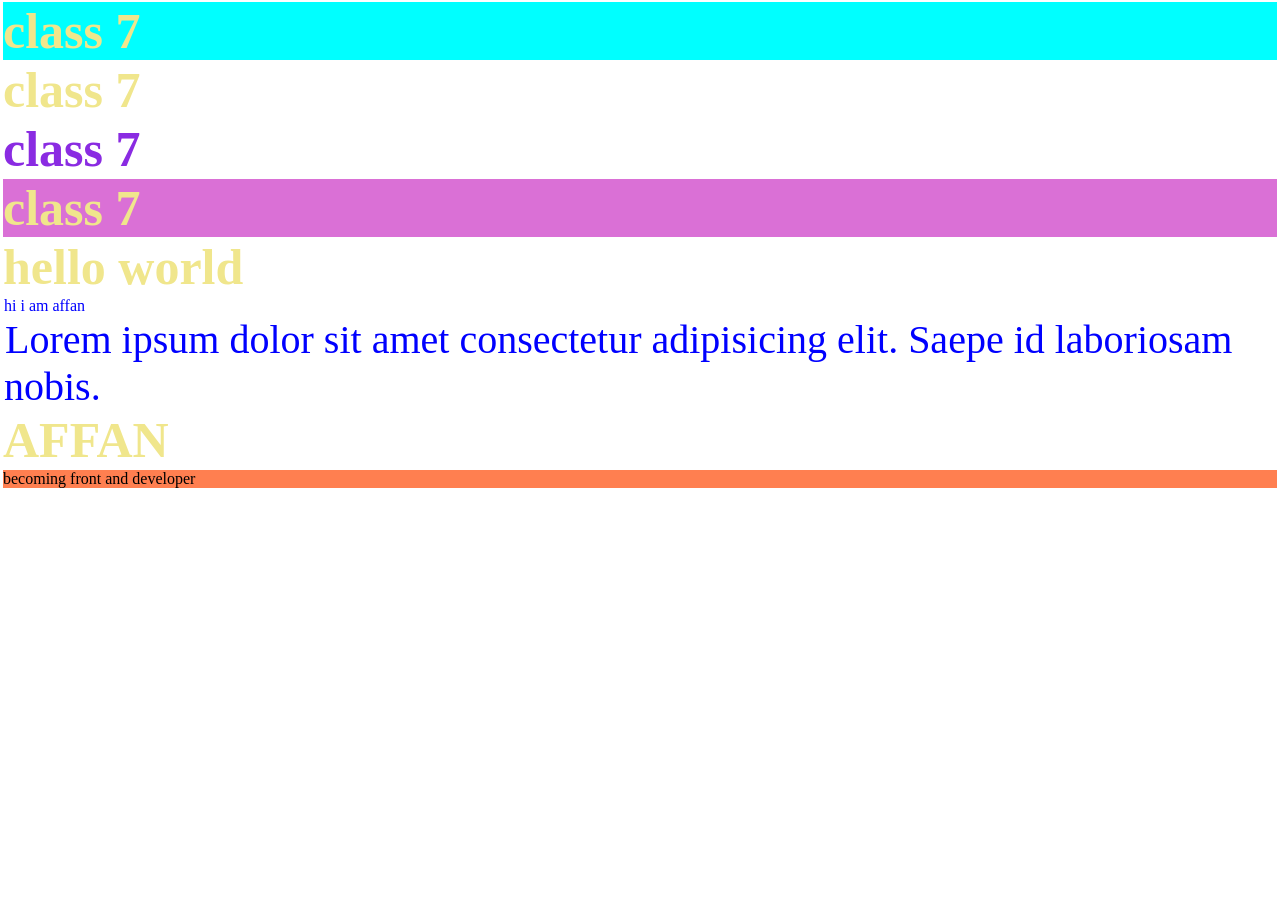
==== CSS/index.html @ f4761dbb "Add files via upload" ====
<!DOCTYPE html>
<html lang="en">
<head>
    <meta charset="UTF-8">
    <meta name="viewport" content="width=device-width, initial-scale=1.0">
    <title>Document</title>

    <link rel="stylesheet" href="style.css">
</head>
<body>
    <h1 style="background-color: cyan;"> class 7</h1>
     <h1> class 7</h1>
<h1 id="heading"> class 7</h1>
<h1 class="four"> class 7</h1>
<h2> hello world</h2>
<div>
<p>
    hi i am affan 
</p>
</div>

<div>
    <p>
     <span>   Lorem ipsum dolor
         sit amet consectetur adipisicing
          elit. Saepe id laboriosam nobis.
          </span>
    </p>
</div>
<h1>AFFAN</h1>
<p>becoming front and developer</p>

</body>
</html>
---- CSS/style.css ----
/*universal selector*/

*{
margin: 1px;
}

body{
/*background-color:black;*/
/*type selector*/
h1,h2{
color: khaki;
font-size: 50px;
}
}
/*class selector*/
.four{
    background-color:orchid;
}
/*Id selector*/
#heading{
    color: blueviolet;
}
/*child selector*/
div>p{
    color: blue;
}
/*descendant selector*/
div span {
    font-size: 40px;
}
/*adjacent selector*/
div+span{
   background-color: brown; 
}
/*general sibling selector*/
h1~p{
    background-color: coral;
}
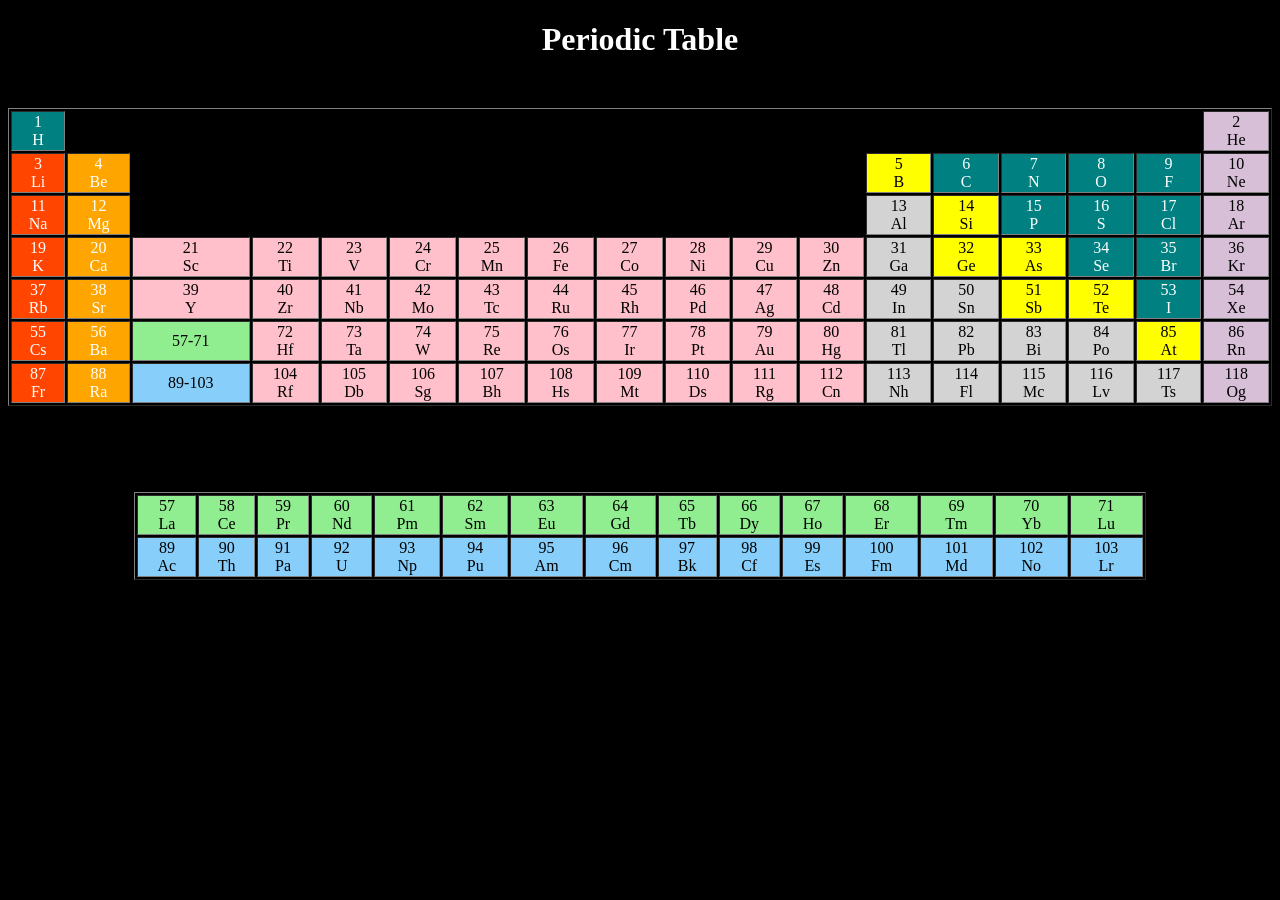
==== commit 1534721e: "Add files via upload" ====
--- a/CSS/index.html
+++ b/CSS/index.html
@@ -1,34 +1,177 @@
 <!DOCTYPE html>
 <html lang="en">
 <head>
-    <meta charset="UTF-8">
-    <meta name="viewport" content="width=device-width, initial-scale=1.0">
-    <title>Document</title>
+  <meta charset="UTF-8">
+  <title>Periodic Table</title>
+</head>
+<body style="background-color: black; color: white;">
 
-    <link rel="stylesheet" href="style.css">
-</head>
-<body>
-    <h1 style="background-color: cyan;"> class 7</h1>
-     <h1> class 7</h1>
-<h1 id="heading"> class 7</h1>
-<h1 class="four"> class 7</h1>
-<h2> hello world</h2>
-<div>
-<p>
-    hi i am affan 
-</p>
-</div>
+  <center>
+    <h1>Periodic Table</h1>
 
-<div>
-    <p>
-     <span>   Lorem ipsum dolor
-         sit amet consectetur adipisicing
-          elit. Saepe id laboriosam nobis.
-          </span>
-    </p>
-</div>
-<h1>AFFAN</h1>
-<p>becoming front and developer</p>
+    <!-- Main Table -->
+    <table border="1" style="width: 100%; text-align: center; margin-top: 50px;">
+      <!-- Row 1 -->
+      <tr>
+        <td style="background-color: #008080;">1<br>H</td>
+        <td colspan="16" style="empty-cells: hide;"></td>
+        <td style="background-color: #d8bfd8; color: black;">2<br>He</td>
+      </tr>
+
+      <!-- Row 2 -->
+      <tr>
+        <td style="background-color: #ff4500;">3<br>Li</td>
+        <td style="background-color: #ffa500;">4<br>Be</td>
+        <td colspan="10" style="empty-cells: hide;"></td>
+        <td style="background-color: #ffff00; color: black;">5<br>B</td>
+        <td style="background-color: #008080;">6<br>C</td>
+        <td style="background-color: #008080;">7<br>N</td>
+        <td style="background-color: #008080;">8<br>O</td>
+        <td style="background-color: #008080;">9<br>F</td>
+        <td style="background-color: #d8bfd8; color: black;">10<br>Ne</td>
+      </tr>
+
+      <!-- Row 3 -->
+      <tr>
+        <td style="background-color: #ff4500;">11<br>Na</td>
+        <td style="background-color: #ffa500;">12<br>Mg</td>
+        <td colspan="10" style="empty-cells: hide;"></td>
+        <td style="background-color: #d3d3d3; color: black;">13<br>Al</td>
+        <td style="background-color: #ffff00; color: black;">14<br>Si</td>
+        <td style="background-color: #008080;">15<br>P</td>
+        <td style="background-color: #008080;">16<br>S</td>
+        <td style="background-color: #008080;">17<br>Cl</td>
+        <td style="background-color: #d8bfd8; color: black;">18<br>Ar</td>
+      </tr>
+
+      <!-- Row 4 -->
+      <tr>
+        <td style="background-color: #ff4500;">19<br>K</td>
+        <td style="background-color: #ffa500;">20<br>Ca</td>
+        <td style="background-color: #ffc0cb; color: black;">21<br>Sc</td>
+        <td style="background-color: #ffc0cb; color: black;">22<br>Ti</td>
+        <td style="background-color: #ffc0cb; color: black;">23<br>V</td>
+        <td style="background-color: #ffc0cb; color: black;">24<br>Cr</td>
+        <td style="background-color: #ffc0cb; color: black;">25<br>Mn</td>
+        <td style="background-color: #ffc0cb; color: black;">26<br>Fe</td>
+        <td style="background-color: #ffc0cb; color: black;">27<br>Co</td>
+        <td style="background-color: #ffc0cb; color: black;">28<br>Ni</td>
+        <td style="background-color: #ffc0cb; color: black;">29<br>Cu</td>
+        <td style="background-color: #ffc0cb; color: black;">30<br>Zn</td>
+        <td style="background-color: #d3d3d3; color: black;">31<br>Ga</td>
+        <td style="background-color: #ffff00; color: black;">32<br>Ge</td>
+        <td style="background-color: #ffff00; color: black;">33<br>As</td>
+        <td style="background-color: #008080;">34<br>Se</td>
+        <td style="background-color: #008080;">35<br>Br</td>
+        <td style="background-color: #d8bfd8; color: black;">36<br>Kr</td>
+      </tr>
+
+      <!-- Row 5 -->
+      <tr>
+        <td style="background-color: #ff4500;">37<br>Rb</td>
+        <td style="background-color: #ffa500;">38<br>Sr</td>
+        <td style="background-color: #ffc0cb; color: black;">39<br>Y</td>
+        <td style="background-color: #ffc0cb; color: black;">40<br>Zr</td>
+        <td style="background-color: #ffc0cb; color: black;">41<br>Nb</td>
+        <td style="background-color: #ffc0cb; color: black;">42<br>Mo</td>
+        <td style="background-color: #ffc0cb; color: black;">43<br>Tc</td>
+        <td style="background-color: #ffc0cb; color: black;">44<br>Ru</td>
+        <td style="background-color: #ffc0cb; color: black;">45<br>Rh</td>
+        <td style="background-color: #ffc0cb; color: black;">46<br>Pd</td>
+        <td style="background-color: #ffc0cb; color: black;">47<br>Ag</td>
+        <td style="background-color: #ffc0cb; color: black;">48<br>Cd</td>
+        <td style="background-color: #d3d3d3; color: black;">49<br>In</td>
+        <td style="background-color: #d3d3d3; color: black;">50<br>Sn</td>
+        <td style="background-color: #ffff00; color: black;">51<br>Sb</td>
+        <td style="background-color: #ffff00; color: black;">52<br>Te</td>
+        <td style="background-color: #008080;">53<br>I</td>
+        <td style="background-color: #d8bfd8; color: black;">54<br>Xe</td>
+      </tr>
+      <!-- Row 6 -->
+      <tr>
+        <td style="background-color: #ff4500;">55<br>Cs</td>
+        <td style="background-color: #ffa500;">56<br>Ba</td>
+        <td style="background-color: #90ee90; color: black;">57-71</td>
+        <td style="background-color: #ffc0cb; color: black;">72<br>Hf</td>
+        <td style="background-color: #ffc0cb; color: black;">73<br>Ta</td>
+        <td style="background-color: #ffc0cb; color: black;">74<br>W</td>
+        <td style="background-color: #ffc0cb; color: black;">75<br>Re</td>
+        <td style="background-color: #ffc0cb; color: black;">76<br>Os</td>
+        <td style="background-color: #ffc0cb; color: black;">77<br>Ir</td>
+        <td style="background-color: #ffc0cb; color: black;">78<br>Pt</td>
+        <td style="background-color: #ffc0cb; color: black;">79<br>Au</td>
+        <td style="background-color: #ffc0cb; color: black;">80<br>Hg</td>
+        <td style="background-color: #d3d3d3; color: black;">81<br>Tl</td>
+        <td style="background-color: #d3d3d3; color: black;">82<br>Pb</td>
+        <td style="background-color: #d3d3d3; color: black;">83<br>Bi</td>
+        <td style="background-color: #d3d3d3; color: black;">84<br>Po</td>
+        <td style="background-color: #ffff00; color: black;">85<br>At</td>
+        <td style="background-color: #d8bfd8; color: black;">86<br>Rn</td>
+      </tr>
+
+      <!-- Row 7 -->
+      <tr>
+        <td style="background-color: #ff4500;">87<br>Fr</td>
+        <td style="background-color: #ffa500;">88<br>Ra</td>
+        <td style="background-color: #87cefa; color: black;">89-103</td>
+        <td style="background-color: #ffc0cb; color: black;">104<br>Rf</td>
+        <td style="background-color: #ffc0cb; color: black;">105<br>Db</td>
+        <td style="background-color: #ffc0cb; color: black;">106<br>Sg</td>
+        <td style="background-color: #ffc0cb; color: black;">107<br>Bh</td>
+        <td style="background-color: #ffc0cb; color: black;">108<br>Hs</td>
+        <td style="background-color: #ffc0cb; color: black;">109<br>Mt</td>
+        <td style="background-color: #ffc0cb; color: black;">110<br>Ds</td>
+        <td style="background-color: #ffc0cb; color: black;">111<br>Rg</td>
+        <td style="background-color: #ffc0cb; color: black;">112<br>Cn</td>
+        <td style="background-color: #d3d3d3; color: black;">113<br>Nh</td>
+        <td style="background-color: #d3d3d3; color: black;">114<br>Fl</td>
+        <td style="background-color: #d3d3d3; color: black;">115<br>Mc</td>
+        <td style="background-color: #d3d3d3; color: black;">116<br>Lv</td>
+        <td style="background-color: #d3d3d3; color: black;">117<br>Ts</td>
+        <td style="background-color: #d8bfd8; color: black;">118<br>Og</td>
+      </tr>
+    </table>
+
+    <br><br>
+
+    <!-- Bottom F-Block Table -->
+    <table border="1" style="width: 80%; text-align: center; margin-top: 50px;">
+      <tr>
+        <td style="background-color: #90ee90; color: black;">57<br>La</td>
+        <td style="background-color: #90ee90; color: black;">58<br>Ce</td>
+        <td style="background-color: #90ee90; color: black;">59<br>Pr</td>
+        <td style="background-color: #90ee90; color: black;">60<br>Nd</td>
+        <td style="background-color: #90ee90; color: black;">61<br>Pm</td>
+        <td style="background-color: #90ee90; color: black;">62<br>Sm</td>
+        <td style="background-color: #90ee90; color: black;">63<br>Eu</td>
+        <td style="background-color: #90ee90; color: black;">64<br>Gd</td>
+        <td style="background-color: #90ee90; color: black;">65<br>Tb</td>
+        <td style="background-color: #90ee90; color: black;">66<br>Dy</td>
+        <td style="background-color: #90ee90; color: black;">67<br>Ho</td>
+        <td style="background-color: #90ee90; color: black;">68<br>Er</td>
+        <td style="background-color: #90ee90; color: black;">69<br>Tm</td>
+        <td style="background-color: #90ee90; color: black;">70<br>Yb</td>
+        <td style="background-color: #90ee90; color: black;">71<br>Lu</td>
+      </tr>
+      <tr>
+        <td style="background-color: #87cefa; color: black;">89<br>Ac</td>
+        <td style="background-color: #87cefa; color: black;">90<br>Th</td>
+        <td style="background-color: #87cefa; color: black;">91<br>Pa</td>
+        <td style="background-color: #87cefa; color: black;">92<br>U</td>
+        <td style="background-color: #87cefa; color: black;">93<br>Np</td>
+        <td style="background-color: #87cefa; color: black;">94<br>Pu</td>
+        <td style="background-color: #87cefa; color: black;">95<br>Am</td>
+        <td style="background-color: #87cefa; color: black;">96<br>Cm</td>
+        <td style="background-color: #87cefa; color: black;">97<br>Bk</td>
+        <td style="background-color: #87cefa; color: black;">98<br>Cf</td>
+        <td style="background-color: #87cefa; color: black;">99<br>Es</td>
+        <td style="background-color: #87cefa; color: black;">100<br>Fm</td>
+        <td style="background-color: #87cefa; color: black;">101<br>Md</td>
+        <td style="background-color: #87cefa; color: black;">102<br>No</td>
+        <td style="background-color: #87cefa; color: black;">103<br>Lr</td>
+      </tr>
+    </table>
+  </center>
 
 </body>
 </html>
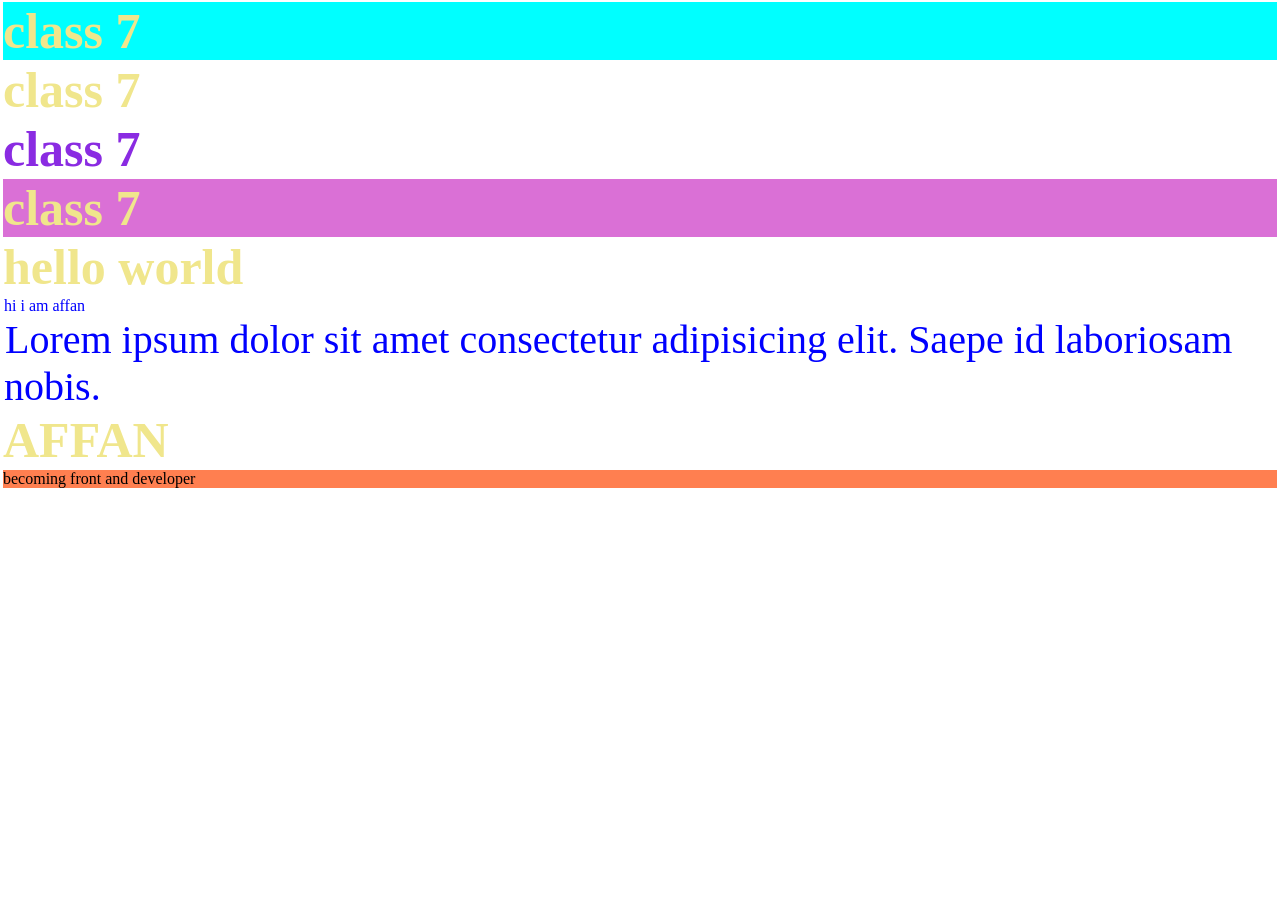
==== commit 9a97f771: "Add files via upload" ====
--- a/CSS/index.html
+++ b/CSS/index.html
@@ -1,177 +1,34 @@
 <!DOCTYPE html>
 <html lang="en">
 <head>
-  <meta charset="UTF-8">
-  <title>Periodic Table</title>
+    <meta charset="UTF-8">
+    <meta name="viewport" content="width=device-width, initial-scale=1.0">
+    <title>Document</title>
+
+    <link rel="stylesheet" href="style.css">
 </head>
-<body style="background-color: black; color: white;">
+<body>
+    <h1 style="background-color: cyan;"> class 7</h1>
+     <h1> class 7</h1>
+<h1 id="heading"> class 7</h1>
+<h1 class="four"> class 7</h1>
+<h2> hello world</h2>
+<div>
+<p>
+    hi i am affan 
+</p>
+</div>
 
-  <center>
-    <h1>Periodic Table</h1>
-
-    <!-- Main Table -->
-    <table border="1" style="width: 100%; text-align: center; margin-top: 50px;">
-      <!-- Row 1 -->
-      <tr>
-        <td style="background-color: #008080;">1<br>H</td>
-        <td colspan="16" style="empty-cells: hide;"></td>
-        <td style="background-color: #d8bfd8; color: black;">2<br>He</td>
-      </tr>
-
-      <!-- Row 2 -->
-      <tr>
-        <td style="background-color: #ff4500;">3<br>Li</td>
-        <td style="background-color: #ffa500;">4<br>Be</td>
-        <td colspan="10" style="empty-cells: hide;"></td>
-        <td style="background-color: #ffff00; color: black;">5<br>B</td>
-        <td style="background-color: #008080;">6<br>C</td>
-        <td style="background-color: #008080;">7<br>N</td>
-        <td style="background-color: #008080;">8<br>O</td>
-        <td style="background-color: #008080;">9<br>F</td>
-        <td style="background-color: #d8bfd8; color: black;">10<br>Ne</td>
-      </tr>
-
-      <!-- Row 3 -->
-      <tr>
-        <td style="background-color: #ff4500;">11<br>Na</td>
-        <td style="background-color: #ffa500;">12<br>Mg</td>
-        <td colspan="10" style="empty-cells: hide;"></td>
-        <td style="background-color: #d3d3d3; color: black;">13<br>Al</td>
-        <td style="background-color: #ffff00; color: black;">14<br>Si</td>
-        <td style="background-color: #008080;">15<br>P</td>
-        <td style="background-color: #008080;">16<br>S</td>
-        <td style="background-color: #008080;">17<br>Cl</td>
-        <td style="background-color: #d8bfd8; color: black;">18<br>Ar</td>
-      </tr>
-
-      <!-- Row 4 -->
-      <tr>
-        <td style="background-color: #ff4500;">19<br>K</td>
-        <td style="background-color: #ffa500;">20<br>Ca</td>
-        <td style="background-color: #ffc0cb; color: black;">21<br>Sc</td>
-        <td style="background-color: #ffc0cb; color: black;">22<br>Ti</td>
-        <td style="background-color: #ffc0cb; color: black;">23<br>V</td>
-        <td style="background-color: #ffc0cb; color: black;">24<br>Cr</td>
-        <td style="background-color: #ffc0cb; color: black;">25<br>Mn</td>
-        <td style="background-color: #ffc0cb; color: black;">26<br>Fe</td>
-        <td style="background-color: #ffc0cb; color: black;">27<br>Co</td>
-        <td style="background-color: #ffc0cb; color: black;">28<br>Ni</td>
-        <td style="background-color: #ffc0cb; color: black;">29<br>Cu</td>
-        <td style="background-color: #ffc0cb; color: black;">30<br>Zn</td>
-        <td style="background-color: #d3d3d3; color: black;">31<br>Ga</td>
-        <td style="background-color: #ffff00; color: black;">32<br>Ge</td>
-        <td style="background-color: #ffff00; color: black;">33<br>As</td>
-        <td style="background-color: #008080;">34<br>Se</td>
-        <td style="background-color: #008080;">35<br>Br</td>
-        <td style="background-color: #d8bfd8; color: black;">36<br>Kr</td>
-      </tr>
-
-      <!-- Row 5 -->
-      <tr>
-        <td style="background-color: #ff4500;">37<br>Rb</td>
-        <td style="background-color: #ffa500;">38<br>Sr</td>
-        <td style="background-color: #ffc0cb; color: black;">39<br>Y</td>
-        <td style="background-color: #ffc0cb; color: black;">40<br>Zr</td>
-        <td style="background-color: #ffc0cb; color: black;">41<br>Nb</td>
-        <td style="background-color: #ffc0cb; color: black;">42<br>Mo</td>
-        <td style="background-color: #ffc0cb; color: black;">43<br>Tc</td>
-        <td style="background-color: #ffc0cb; color: black;">44<br>Ru</td>
-        <td style="background-color: #ffc0cb; color: black;">45<br>Rh</td>
-        <td style="background-color: #ffc0cb; color: black;">46<br>Pd</td>
-        <td style="background-color: #ffc0cb; color: black;">47<br>Ag</td>
-        <td style="background-color: #ffc0cb; color: black;">48<br>Cd</td>
-        <td style="background-color: #d3d3d3; color: black;">49<br>In</td>
-        <td style="background-color: #d3d3d3; color: black;">50<br>Sn</td>
-        <td style="background-color: #ffff00; color: black;">51<br>Sb</td>
-        <td style="background-color: #ffff00; color: black;">52<br>Te</td>
-        <td style="background-color: #008080;">53<br>I</td>
-        <td style="background-color: #d8bfd8; color: black;">54<br>Xe</td>
-      </tr>
-      <!-- Row 6 -->
-      <tr>
-        <td style="background-color: #ff4500;">55<br>Cs</td>
-        <td style="background-color: #ffa500;">56<br>Ba</td>
-        <td style="background-color: #90ee90; color: black;">57-71</td>
-        <td style="background-color: #ffc0cb; color: black;">72<br>Hf</td>
-        <td style="background-color: #ffc0cb; color: black;">73<br>Ta</td>
-        <td style="background-color: #ffc0cb; color: black;">74<br>W</td>
-        <td style="background-color: #ffc0cb; color: black;">75<br>Re</td>
-        <td style="background-color: #ffc0cb; color: black;">76<br>Os</td>
-        <td style="background-color: #ffc0cb; color: black;">77<br>Ir</td>
-        <td style="background-color: #ffc0cb; color: black;">78<br>Pt</td>
-        <td style="background-color: #ffc0cb; color: black;">79<br>Au</td>
-        <td style="background-color: #ffc0cb; color: black;">80<br>Hg</td>
-        <td style="background-color: #d3d3d3; color: black;">81<br>Tl</td>
-        <td style="background-color: #d3d3d3; color: black;">82<br>Pb</td>
-        <td style="background-color: #d3d3d3; color: black;">83<br>Bi</td>
-        <td style="background-color: #d3d3d3; color: black;">84<br>Po</td>
-        <td style="background-color: #ffff00; color: black;">85<br>At</td>
-        <td style="background-color: #d8bfd8; color: black;">86<br>Rn</td>
-      </tr>
-
-      <!-- Row 7 -->
-      <tr>
-        <td style="background-color: #ff4500;">87<br>Fr</td>
-        <td style="background-color: #ffa500;">88<br>Ra</td>
-        <td style="background-color: #87cefa; color: black;">89-103</td>
-        <td style="background-color: #ffc0cb; color: black;">104<br>Rf</td>
-        <td style="background-color: #ffc0cb; color: black;">105<br>Db</td>
-        <td style="background-color: #ffc0cb; color: black;">106<br>Sg</td>
-        <td style="background-color: #ffc0cb; color: black;">107<br>Bh</td>
-        <td style="background-color: #ffc0cb; color: black;">108<br>Hs</td>
-        <td style="background-color: #ffc0cb; color: black;">109<br>Mt</td>
-        <td style="background-color: #ffc0cb; color: black;">110<br>Ds</td>
-        <td style="background-color: #ffc0cb; color: black;">111<br>Rg</td>
-        <td style="background-color: #ffc0cb; color: black;">112<br>Cn</td>
-        <td style="background-color: #d3d3d3; color: black;">113<br>Nh</td>
-        <td style="background-color: #d3d3d3; color: black;">114<br>Fl</td>
-        <td style="background-color: #d3d3d3; color: black;">115<br>Mc</td>
-        <td style="background-color: #d3d3d3; color: black;">116<br>Lv</td>
-        <td style="background-color: #d3d3d3; color: black;">117<br>Ts</td>
-        <td style="background-color: #d8bfd8; color: black;">118<br>Og</td>
-      </tr>
-    </table>
-
-    <br><br>
-
-    <!-- Bottom F-Block Table -->
-    <table border="1" style="width: 80%; text-align: center; margin-top: 50px;">
-      <tr>
-        <td style="background-color: #90ee90; color: black;">57<br>La</td>
-        <td style="background-color: #90ee90; color: black;">58<br>Ce</td>
-        <td style="background-color: #90ee90; color: black;">59<br>Pr</td>
-        <td style="background-color: #90ee90; color: black;">60<br>Nd</td>
-        <td style="background-color: #90ee90; color: black;">61<br>Pm</td>
-        <td style="background-color: #90ee90; color: black;">62<br>Sm</td>
-        <td style="background-color: #90ee90; color: black;">63<br>Eu</td>
-        <td style="background-color: #90ee90; color: black;">64<br>Gd</td>
-        <td style="background-color: #90ee90; color: black;">65<br>Tb</td>
-        <td style="background-color: #90ee90; color: black;">66<br>Dy</td>
-        <td style="background-color: #90ee90; color: black;">67<br>Ho</td>
-        <td style="background-color: #90ee90; color: black;">68<br>Er</td>
-        <td style="background-color: #90ee90; color: black;">69<br>Tm</td>
-        <td style="background-color: #90ee90; color: black;">70<br>Yb</td>
-        <td style="background-color: #90ee90; color: black;">71<br>Lu</td>
-      </tr>
-      <tr>
-        <td style="background-color: #87cefa; color: black;">89<br>Ac</td>
-        <td style="background-color: #87cefa; color: black;">90<br>Th</td>
-        <td style="background-color: #87cefa; color: black;">91<br>Pa</td>
-        <td style="background-color: #87cefa; color: black;">92<br>U</td>
-        <td style="background-color: #87cefa; color: black;">93<br>Np</td>
-        <td style="background-color: #87cefa; color: black;">94<br>Pu</td>
-        <td style="background-color: #87cefa; color: black;">95<br>Am</td>
-        <td style="background-color: #87cefa; color: black;">96<br>Cm</td>
-        <td style="background-color: #87cefa; color: black;">97<br>Bk</td>
-        <td style="background-color: #87cefa; color: black;">98<br>Cf</td>
-        <td style="background-color: #87cefa; color: black;">99<br>Es</td>
-        <td style="background-color: #87cefa; color: black;">100<br>Fm</td>
-        <td style="background-color: #87cefa; color: black;">101<br>Md</td>
-        <td style="background-color: #87cefa; color: black;">102<br>No</td>
-        <td style="background-color: #87cefa; color: black;">103<br>Lr</td>
-      </tr>
-    </table>
-  </center>
+<div>
+    <p>
+     <span>   Lorem ipsum dolor
+         sit amet consectetur adipisicing
+          elit. Saepe id laboriosam nobis.
+          </span>
+    </p>
+</div>
+<h1>AFFAN</h1>
+<p>becoming front and developer</p>
 
 </body>
 </html>
--- a/CSS/style.css
+++ b/CSS/style.css
@@ -0,0 +1,40 @@
+/*universal selector*/
+
+*{
+margin: 1px;
+}
+
+body{
+/*background-color:black;*/
+/*type selector*/
+h1,h2{
+color: khaki;
+font-size: 50px;
+}
+}
+/*class selector*/
+.four{
+    background-color:orchid;
+}
+/*Id selector*/
+#heading{
+    color: blueviolet;
+}
+/*child selector*/
+div>p{
+    color: blue;
+}
+/*descendant selector*/
+div span {
+    font-size: 40px;
+}
+/*adjacent selector*/
+div+span{
+   background-color: brown; 
+}
+/*general sibling selector*/
+h1~p{
+    background-color: coral;
+}
+
+
